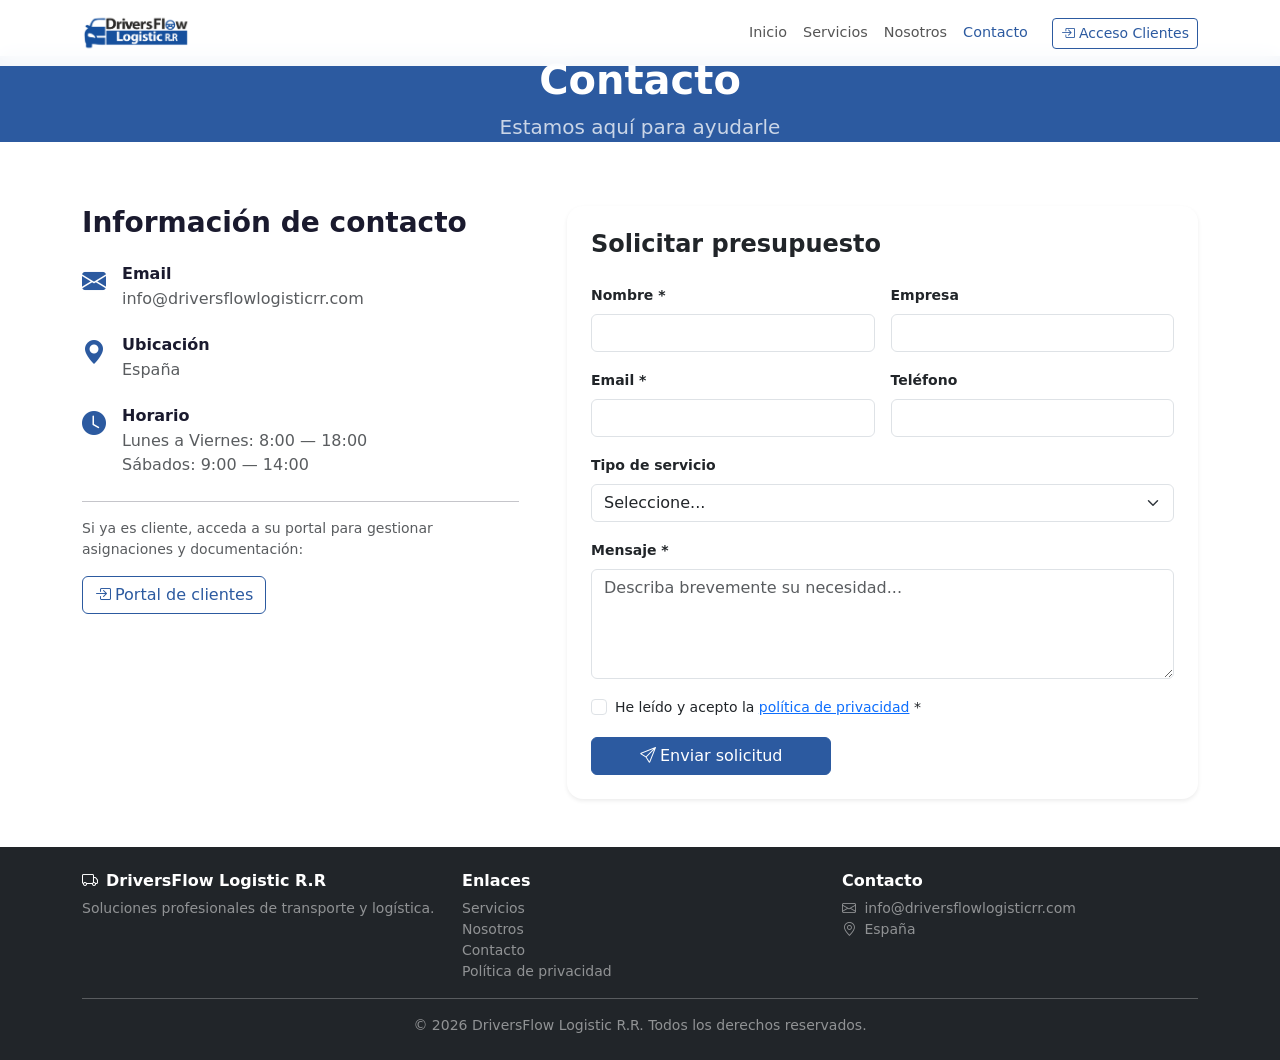
==== contacto.html @ 22121470 "Crear sitio web informativo single-page con Bootstrap 5 Landing page moderna con secciones: hero, se" ====
<!DOCTYPE html>
<html lang="es">
<head>
    <meta charset="UTF-8">
    <meta name="viewport" content="width=device-width, initial-scale=1.0">
    <title>Contacto — DriversFlow Logistic R.R</title>
    <meta name="description" content="Contacte con DriversFlow Logistic R.R para solicitar presupuesto de transporte y logística.">
    <link href="https://cdn.jsdelivr.net/npm/bootstrap@5.3.3/dist/css/bootstrap.min.css" rel="stylesheet">
    <link href="https://cdn.jsdelivr.net/npm/bootstrap-icons@1.11.3/font/bootstrap-icons.min.css" rel="stylesheet">
    <link href="css/styles.css" rel="stylesheet">
</head>
<body>

<!-- Navbar -->
<nav class="navbar navbar-expand-lg navbar-light fixed-top">
    <div class="container">
        <a class="navbar-brand" href="index.html"><img src="img/logo.png" alt="DriversFlow Logistic R.R" height="40"></a>
        <button class="navbar-toggler" type="button" data-bs-toggle="collapse" data-bs-target="#navbarNav"><span class="navbar-toggler-icon"></span></button>
        <div class="collapse navbar-collapse" id="navbarNav">
            <ul class="navbar-nav ms-auto">
                <li class="nav-item"><a class="nav-link" href="index.html">Inicio</a></li>
                <li class="nav-item"><a class="nav-link" href="servicios.html">Servicios</a></li>
                <li class="nav-item"><a class="nav-link" href="nosotros.html">Nosotros</a></li>
                <li class="nav-item"><a class="nav-link active" href="contacto.html">Contacto</a></li>
                <li class="nav-item ms-lg-3">
                    <a class="btn btn-outline-primary btn-sm mt-1" href="https://driversflowlogisticrr.es/accounts/login/" target="_blank">
                        <i class="bi bi-box-arrow-in-right me-1"></i>Acceso Clientes
                    </a>
                </li>
            </ul>
        </div>
    </div>
</nav>

<!-- Header -->
<section class="page-header bg-primary text-white">
    <div class="container text-center">
        <h1 class="fw-bold">Contacto</h1>
        <p class="lead opacity-75">Estamos aquí para ayudarle</p>
    </div>
</section>

<!-- Contacto -->
<section class="py-5">
    <div class="container">
        <div class="row g-5">
            <div class="col-lg-5">
                <h3 class="fw-bold mb-4">Información de contacto</h3>
                <div class="d-flex mb-4">
                    <i class="bi bi-envelope-fill text-primary fs-4 me-3"></i>
                    <div>
                        <h6 class="fw-bold mb-1">Email</h6>
                        <p class="text-muted mb-0">info@driversflowlogisticrr.com</p>
                    </div>
                </div>
                <div class="d-flex mb-4">
                    <i class="bi bi-geo-alt-fill text-primary fs-4 me-3"></i>
                    <div>
                        <h6 class="fw-bold mb-1">Ubicación</h6>
                        <p class="text-muted mb-0">España</p>
                    </div>
                </div>
                <div class="d-flex mb-4">
                    <i class="bi bi-clock-fill text-primary fs-4 me-3"></i>
                    <div>
                        <h6 class="fw-bold mb-1">Horario</h6>
                        <p class="text-muted mb-0">Lunes a Viernes: 8:00 — 18:00<br>Sábados: 9:00 — 14:00</p>
                    </div>
                </div>

                <hr>
                <p class="text-muted small">Si ya es cliente, acceda a su portal para gestionar asignaciones y documentación:</p>
                <a href="https://driversflowlogisticrr.es/accounts/login/" target="_blank" class="btn btn-outline-primary">
                    <i class="bi bi-box-arrow-in-right me-1"></i>Portal de clientes
                </a>
            </div>
            <div class="col-lg-7">
                <div class="card border-0 shadow-sm">
                    <div class="card-body p-4">
                        <h4 class="fw-bold mb-4">Solicitar presupuesto</h4>
                        <form id="contactForm">
                            <div class="row g-3">
                                <div class="col-md-6">
                                    <label class="form-label small fw-semibold">Nombre *</label>
                                    <input type="text" class="form-control" required>
                                </div>
                                <div class="col-md-6">
                                    <label class="form-label small fw-semibold">Empresa</label>
                                    <input type="text" class="form-control">
                                </div>
                                <div class="col-md-6">
                                    <label class="form-label small fw-semibold">Email *</label>
                                    <input type="email" class="form-control" required>
                                </div>
                                <div class="col-md-6">
                                    <label class="form-label small fw-semibold">Teléfono</label>
                                    <input type="tel" class="form-control">
                                </div>
                                <div class="col-12">
                                    <label class="form-label small fw-semibold">Tipo de servicio</label>
                                    <select class="form-select">
                                        <option value="">Seleccione...</option>
                                        <option>Traslado de vehículos</option>
                                        <option>Conductores profesionales</option>
                                        <option>Gestión de flotas</option>
                                        <option>Logística empresarial</option>
                                        <option>Otro</option>
                                    </select>
                                </div>
                                <div class="col-12">
                                    <label class="form-label small fw-semibold">Mensaje *</label>
                                    <textarea class="form-control" rows="4" required placeholder="Describa brevemente su necesidad..."></textarea>
                                </div>
                                <div class="col-12">
                                    <div class="form-check">
                                        <input class="form-check-input" type="checkbox" id="privacyCheck" required>
                                        <label class="form-check-label small" for="privacyCheck">
                                            He leído y acepto la <a href="privacidad.html" target="_blank">política de privacidad</a> *
                                        </label>
                                    </div>
                                </div>
                                <div class="col-12">
                                    <button type="submit" class="btn btn-primary px-5">
                                        <i class="bi bi-send me-1"></i>Enviar solicitud
                                    </button>
                                </div>
                            </div>
                        </form>
                        <div id="formSuccess" class="alert alert-success mt-3 d-none">
                            <i class="bi bi-check-circle me-2"></i>Mensaje enviado correctamente. Nos pondremos en contacto con usted en breve.
                        </div>
                    </div>
                </div>
            </div>
        </div>
    </div>
</section>

<!-- Footer -->
<footer class="bg-dark text-white py-4">
    <div class="container">
        <div class="row">
            <div class="col-md-4 mb-3 mb-md-0">
                <h6 class="fw-bold"><i class="bi bi-truck me-2"></i>DriversFlow Logistic R.R</h6>
                <p class="text-white-50 small mb-0">Soluciones profesionales de transporte y logística.</p>
            </div>
            <div class="col-md-4 mb-3 mb-md-0">
                <h6 class="fw-bold">Enlaces</h6>
                <ul class="list-unstyled small mb-0">
                    <li><a href="servicios.html" class="text-white-50 text-decoration-none">Servicios</a></li>
                    <li><a href="nosotros.html" class="text-white-50 text-decoration-none">Nosotros</a></li>
                    <li><a href="contacto.html" class="text-white-50 text-decoration-none">Contacto</a></li>
                    <li><a href="privacidad.html" class="text-white-50 text-decoration-none">Política de privacidad</a></li>
                </ul>
            </div>
            <div class="col-md-4">
                <h6 class="fw-bold">Contacto</h6>
                <p class="text-white-50 small mb-0">
                    <i class="bi bi-envelope me-1"></i> info@driversflowlogisticrr.com<br>
                    <i class="bi bi-geo-alt me-1"></i> España
                </p>
            </div>
        </div>
        <hr class="my-3 opacity-25">
        <p class="text-center text-white-50 small mb-0">&copy; 2026 DriversFlow Logistic R.R. Todos los derechos reservados.</p>
    </div>
</footer>

<script src="https://cdn.jsdelivr.net/npm/bootstrap@5.3.3/dist/js/bootstrap.bundle.min.js"></script>
<script>
document.getElementById('contactForm').addEventListener('submit', function(e) {
    e.preventDefault();
    this.classList.add('d-none');
    document.getElementById('formSuccess').classList.remove('d-none');
});
</script>
</body>
</html>
---- css/styles.css ----
/* DriversFlow Logistic — Modern Single Page */

:root {
    --primary: #2c5aa0;
    --primary-dark: #1e3f73;
    --primary-light: #e8f0fe;
}

* {
    scroll-behavior: smooth;
}

body {
    font-family: 'Inter', system-ui, -apple-system, sans-serif;
    padding-top: 56px;
    color: #1a1a2e;
}

.fw-800 { font-weight: 800; }

/* Navbar */
.navbar {
    background-color: rgba(255, 255, 255, 0.95) !important;
    backdrop-filter: blur(10px);
    -webkit-backdrop-filter: blur(10px);
    transition: box-shadow 0.3s;
}

.navbar.scrolled {
    box-shadow: 0 2px 20px rgba(0, 0, 0, 0.08);
}

.navbar .nav-link {
    font-weight: 500;
    font-size: 0.9rem;
    color: #555 !important;
    transition: color 0.2s;
}

.navbar .nav-link:hover,
.navbar .nav-link.active {
    color: var(--primary) !important;
}

/* Colors */
.bg-primary, .btn-primary {
    background-color: var(--primary) !important;
    border-color: var(--primary) !important;
}

.btn-primary:hover {
    background-color: var(--primary-dark) !important;
    border-color: var(--primary-dark) !important;
}

.text-primary { color: var(--primary) !important; }

.btn-outline-primary {
    color: var(--primary);
    border-color: var(--primary);
}

.btn-outline-primary:hover {
    background-color: var(--primary);
    border-color: var(--primary);
}

/* Hero */
.hero-section {
    min-height: 100vh;
    padding: 100px 0 60px;
    background: linear-gradient(135deg, #f8fbff 0%, #e8f0fe 100%);
    overflow: hidden;
}

.text-gradient {
    background: linear-gradient(135deg, var(--primary), #4a90d9);
    -webkit-background-clip: text;
    -webkit-text-fill-color: transparent;
    background-clip: text;
}

.hero-graphic {
    position: relative;
    height: 400px;
}

.hero-icon {
    font-size: 14rem;
    color: var(--primary);
    opacity: 0.08;
    position: absolute;
    top: 50%;
    left: 50%;
    transform: translate(-50%, -50%);
}

.hero-card {
    position: absolute;
    background: #fff;
    border-radius: 12px;
    padding: 14px 20px;
    box-shadow: 0 8px 30px rgba(0, 0, 0, 0.08);
    font-size: 0.85rem;
    font-weight: 500;
    white-space: nowrap;
    animation: float 6s ease-in-out infinite;
}

.hero-card i { margin-right: 8px; }

.hero-card.card-1 {
    top: 15%;
    right: 5%;
    animation-delay: 0s;
}

.hero-card.card-2 {
    top: 45%;
    left: 5%;
    animation-delay: 2s;
}

.hero-card.card-3 {
    bottom: 15%;
    right: 15%;
    animation-delay: 4s;
}

@keyframes float {
    0%, 100% { transform: translateY(0); }
    50% { transform: translateY(-10px); }
}

/* Sections */
.py-section {
    padding: 100px 0;
}

/* Service cards */
.service-card {
    border-radius: 16px !important;
    transition: transform 0.3s, box-shadow 0.3s;
}

.service-card:hover {
    transform: translateY(-8px);
    box-shadow: 0 20px 40px rgba(0, 0, 0, 0.1);
}

.icon-box {
    width: 60px;
    height: 60px;
    border-radius: 14px;
    background: var(--primary-light);
    display: flex;
    align-items: center;
    justify-content: center;
    font-size: 1.5rem;
    color: var(--primary);
}

/* Features */
.feature-icon {
    width: 44px;
    height: 44px;
    min-width: 44px;
    border-radius: 10px;
    background: var(--primary-light);
    display: flex;
    align-items: center;
    justify-content: center;
    color: var(--primary);
    font-size: 1.1rem;
}

/* Contact */
.contact-icon {
    width: 44px;
    height: 44px;
    min-width: 44px;
    border-radius: 10px;
    background: var(--primary-light);
    display: flex;
    align-items: center;
    justify-content: center;
    color: var(--primary);
    font-size: 1.1rem;
}

/* Cards */
.card {
    border-radius: 16px;
}

/* Footer */
footer a:hover { color: #fff !important; }

/* Responsive */
@media (max-width: 768px) {
    .hero-section {
        min-height: auto;
        padding: 80px 0 60px;
        text-align: center;
    }

    .hero-section .d-flex {
        justify-content: center;
    }

    .hero-section h1 {
        font-size: 2.2rem;
    }

    .py-section {
        padding: 60px 0;
    }

    .display-6 {
        font-size: 1.6rem;
    }
}
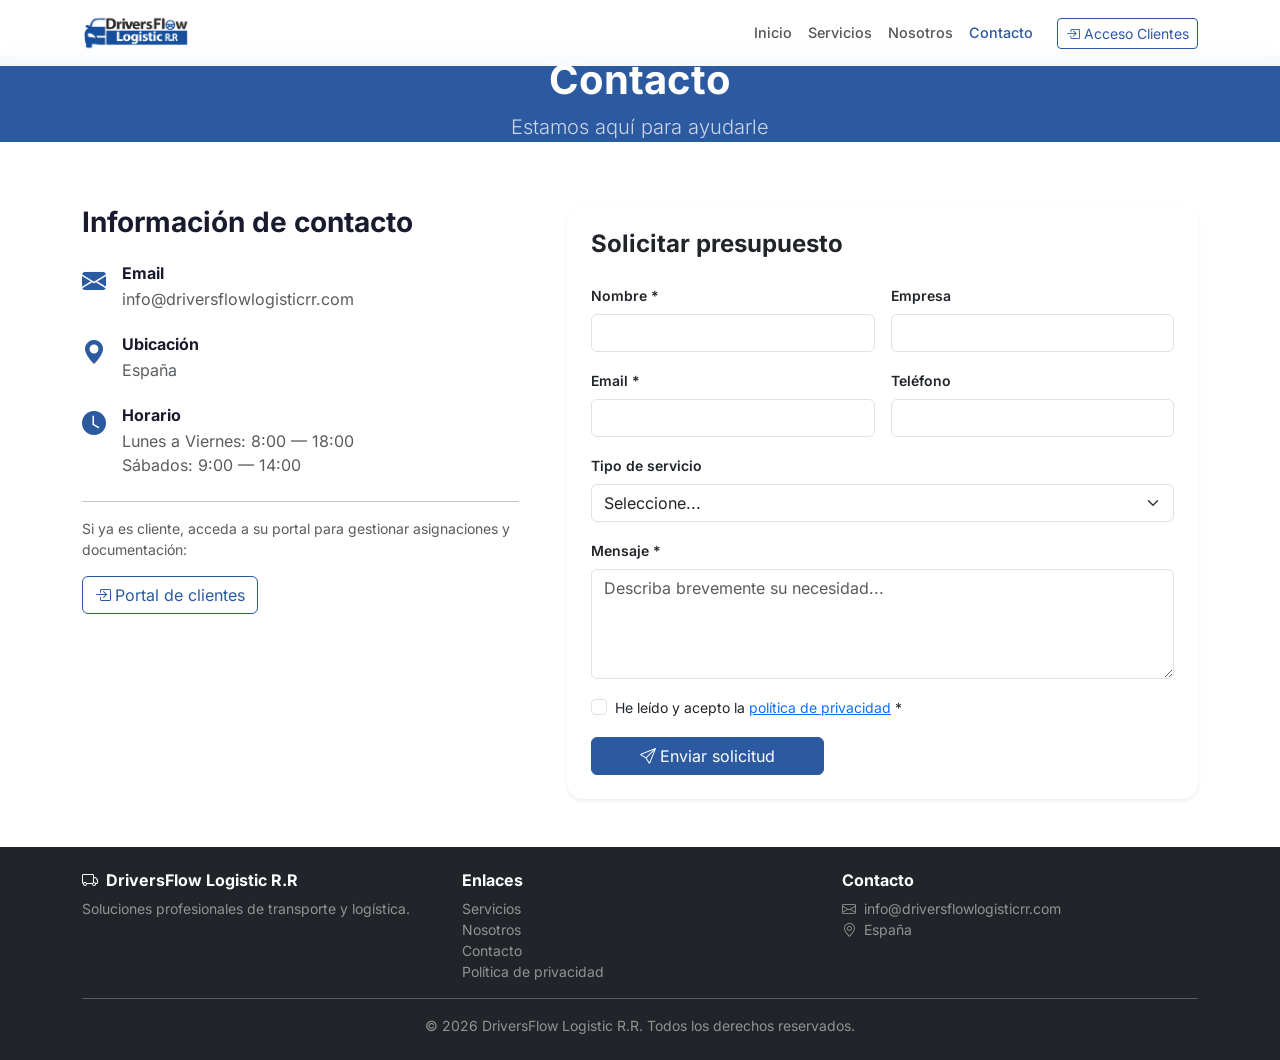
==== commit 8c22f6a5: "Autohospedar Bootstrap, Bootstrap Icons e Inter para evitar fugas de IP Se elimina toda dependencia " ====
--- a/contacto.html
+++ b/contacto.html
@@ -5,8 +5,9 @@
     <meta name="viewport" content="width=device-width, initial-scale=1.0">
     <title>Contacto — DriversFlow Logistic R.R</title>
     <meta name="description" content="Contacte con DriversFlow Logistic R.R para solicitar presupuesto de transporte y logística.">
-    <link href="https://cdn.jsdelivr.net/npm/bootstrap@5.3.3/dist/css/bootstrap.min.css" rel="stylesheet">
-    <link href="https://cdn.jsdelivr.net/npm/bootstrap-icons@1.11.3/font/bootstrap-icons.min.css" rel="stylesheet">
+    <link href="css/bootstrap.min.css" rel="stylesheet">
+    <link href="css/bootstrap-icons.min.css" rel="stylesheet">
+    <link href="css/fonts.css" rel="stylesheet">
     <link href="css/styles.css" rel="stylesheet">
 </head>
 <body>
@@ -23,7 +24,7 @@
                 <li class="nav-item"><a class="nav-link" href="nosotros.html">Nosotros</a></li>
                 <li class="nav-item"><a class="nav-link active" href="contacto.html">Contacto</a></li>
                 <li class="nav-item ms-lg-3">
-                    <a class="btn btn-outline-primary btn-sm mt-1" href="https://driversflowlogisticrr.es/accounts/login/" target="_blank">
+                    <a class="btn btn-outline-primary btn-sm mt-1" href="https://driversflowlogisticrr.es/accounts/login/" target="_blank" rel="noopener">
                         <i class="bi bi-box-arrow-in-right me-1"></i>Acceso Clientes
                     </a>
                 </li>
@@ -70,7 +71,7 @@
 
                 <hr>
                 <p class="text-muted small">Si ya es cliente, acceda a su portal para gestionar asignaciones y documentación:</p>
-                <a href="https://driversflowlogisticrr.es/accounts/login/" target="_blank" class="btn btn-outline-primary">
+                <a href="https://driversflowlogisticrr.es/accounts/login/" target="_blank" rel="noopener" class="btn btn-outline-primary">
                     <i class="bi bi-box-arrow-in-right me-1"></i>Portal de clientes
                 </a>
             </div>
@@ -115,7 +116,7 @@
                                     <div class="form-check">
                                         <input class="form-check-input" type="checkbox" id="privacyCheck" required>
                                         <label class="form-check-label small" for="privacyCheck">
-                                            He leído y acepto la <a href="privacidad.html" target="_blank">política de privacidad</a> *
+                                            He leído y acepto la <a href="privacidad.html" target="_blank" rel="noopener">política de privacidad</a> *
                                         </label>
                                     </div>
                                 </div>
@@ -166,7 +167,7 @@
     </div>
 </footer>
 
-<script src="https://cdn.jsdelivr.net/npm/bootstrap@5.3.3/dist/js/bootstrap.bundle.min.js"></script>
+<script src="js/bootstrap.bundle.min.js"></script>
 <script>
 document.getElementById('contactForm').addEventListener('submit', function(e) {
     e.preventDefault();
--- a/css/fonts.css
+++ b/css/fonts.css
@@ -0,0 +1,17 @@
+@font-face {
+    font-family: 'Inter';
+    font-style: normal;
+    font-weight: 300 800;
+    font-display: swap;
+    src: url('../fonts/inter-var-latin-ext.woff2') format('woff2');
+    unicode-range: U+0100-02BA, U+02BD-02C5, U+02C7-02CC, U+02CE-02D7, U+02DD-02FF, U+0304, U+0308, U+0329, U+1D00-1DBF, U+1E00-1E9F, U+1EF2-1EFF, U+2020, U+20A0-20AB, U+20AD-20C0, U+2113, U+2C60-2C7F, U+A720-A7FF;
+}
+
+@font-face {
+    font-family: 'Inter';
+    font-style: normal;
+    font-weight: 300 800;
+    font-display: swap;
+    src: url('../fonts/inter-var-latin.woff2') format('woff2');
+    unicode-range: U+0000-00FF, U+0131, U+0152-0153, U+02BB-02BC, U+02C6, U+02DA, U+02DC, U+0304, U+0308, U+0329, U+2000-206F, U+20AC, U+2122, U+2191, U+2193, U+2212, U+2215, U+FEFF, U+FFFD;
+}
--- a/css/styles.css
+++ b/css/styles.css
@@ -4,6 +4,7 @@
     --primary: #2c5aa0;
     --primary-dark: #1e3f73;
     --primary-light: #e8f0fe;
+    --bs-primary-rgb: 44, 90, 160;
 }
 
 * {
@@ -43,7 +44,7 @@
 }
 
 /* Colors */
-.bg-primary, .btn-primary {
+.btn-primary {
     background-color: var(--primary) !important;
     border-color: var(--primary) !important;
 }
@@ -52,8 +53,6 @@
     background-color: var(--primary-dark) !important;
     border-color: var(--primary-dark) !important;
 }
-
-.text-primary { color: var(--primary) !important; }
 
 .btn-outline-primary {
     color: var(--primary);
